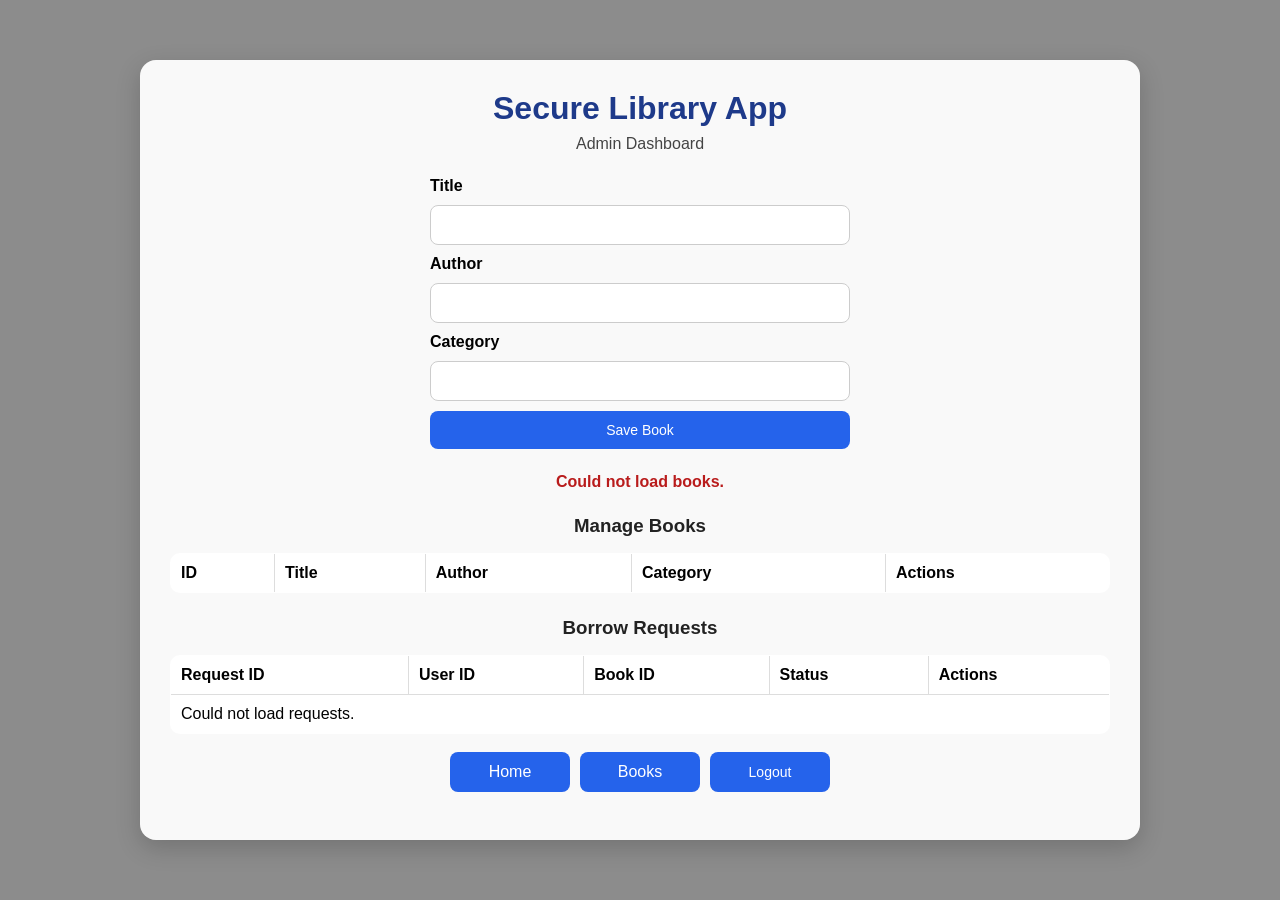
==== src/main/resources/static/admin.html @ 0d9c6380 "Added frontend pages and UI styling" ====
<!DOCTYPE html>
<html lang="en">
<head>
    <meta charset="UTF-8">
    <meta name="viewport" content="width=device-width, initial-scale=1.0">
    <title>Admin Dashboard - Secure Library App</title>
    <link rel="stylesheet" href="style.css">
</head>
<body>
<div class="page-wrapper">
    <div class="container">
        <div class="app-title">Secure Library App</div>
        <div class="page-subtitle">Admin Dashboard</div>

        <form id="bookForm">
            <input type="hidden" id="bookId">

            <label for="title">Title</label>
            <input id="title" type="text" required minlength="2">

            <label for="author">Author</label>
            <input id="author" type="text" required minlength="2">

            <label for="category">Category</label>
            <input id="category" type="text" required minlength="2">

            <button type="submit">Save Book</button>
        </form>

        <p id="message"></p>

        <h3 class="section-title">Manage Books</h3>
        <table>
            <thead>
            <tr>
                <th>ID</th>
                <th>Title</th>
                <th>Author</th>
                <th>Category</th>
                <th>Actions</th>
            </tr>
            </thead>
            <tbody id="adminBooksTableBody"></tbody>
        </table>

        <h3 class="section-title">Borrow Requests</h3>
        <table>
            <thead>
            <tr>
                <th>Request ID</th>
                <th>User ID</th>
                <th>Book ID</th>
                <th>Status</th>
                <th>Actions</th>
            </tr>
            </thead>
            <tbody id="borrowRequestsTableBody"></tbody>
        </table>

        <div class="menu">
            <a class="btn" href="index.html">Home</a>
            <a class="btn" href="books.html">Books</a>
            <button class="btn" onclick="logout()">Logout</button>
        </div>
    </div>
</div>

<script src="app.js"></script>
<script>
    document.getElementById("bookForm").addEventListener("submit", saveBook);

    async function loadAdminBooks() {
        const message = document.getElementById("message");
        const tableBody = document.getElementById("adminBooksTableBody");
        tableBody.innerHTML = "";
        message.textContent = "";

        try {
            const response = await fetch("/books", {
                method: "GET",
                headers: getAuthHeaders()
            });

            if (!response.ok) {
                throw new Error("Could not load books.");
            }

            const books = await response.json();

            books.forEach(book => {
                const row = document.createElement("tr");
                row.innerHTML = `
                    <td>${book.id ?? ""}</td>
                    <td>${escapeHtml(book.title ?? "")}</td>
                    <td>${escapeHtml(book.author ?? "")}</td>
                    <td>${escapeHtml(book.category ?? "")}</td>
                    <td>
                        <button onclick="editBook(${book.id}, '${jsEscape(book.title)}', '${jsEscape(book.author)}', '${jsEscape(book.category)}')">Edit</button>
                        <button onclick="deleteBook(${book.id})">Delete</button>
                    </td>
                `;
                tableBody.appendChild(row);
            });
        } catch (error) {
            message.style.color = "#b91c1c";
            message.textContent = error.message;
        }
    }

    async function loadBorrowRequests() {
        const tableBody = document.getElementById("borrowRequestsTableBody");
        tableBody.innerHTML = "";

        try {
            const response = await fetch("/borrow/all", {
                method: "GET",
                headers: getAuthHeaders()
            });

            if (!response.ok) {
                throw new Error("Could not load borrow requests.");
            }

            const requests = await response.json();

            if (requests.length === 0) {
                tableBody.innerHTML = "<tr><td colspan='5'>No borrow requests found.</td></tr>";
                return;
            }

            requests.forEach(request => {
                const row = document.createElement("tr");
                row.innerHTML = `
                    <td>${request.id ?? ""}</td>
                    <td>${request.userId ?? ""}</td>
                    <td>${request.bookId ?? ""}</td>
                    <td>${escapeHtml(request.status ?? "")}</td>
                    <td>
                        <button onclick="approveRequest(${request.id})">Approve</button>
                        <button onclick="rejectRequest(${request.id})">Reject</button>
                    </td>
                `;
                tableBody.appendChild(row);
            });
        } catch (error) {
            tableBody.innerHTML = "<tr><td colspan='5'>Could not load requests.</td></tr>";
        }
    }

    function editBook(id, title, author, category) {
        document.getElementById("bookId").value = id;
        document.getElementById("title").value = title;
        document.getElementById("author").value = author;
        document.getElementById("category").value = category;
        window.scrollTo({ top: 0, behavior: "smooth" });
    }

    async function saveBook(event) {
        event.preventDefault();

        const id = document.getElementById("bookId").value;
        const title = document.getElementById("title").value.trim();
        const author = document.getElementById("author").value.trim();
        const category = document.getElementById("category").value.trim();
        const message = document.getElementById("message");

        message.textContent = "";

        if (title.length < 2 || author.length < 2 || category.length < 2) {
            message.style.color = "#b91c1c";
            message.textContent = "All fields must be at least 2 characters.";
            return;
        }

        const url = id ? `/books/${id}` : "/books";
        const method = id ? "PUT" : "POST";

        try {
            const response = await fetch(url, {
                method: method,
                headers: getAuthHeaders(),
                body: JSON.stringify({ title, author, category })
            });

            const text = await response.text();

            if (!response.ok) {
                throw new Error(text || "Could not save book.");
            }

            message.style.color = "green";
            message.textContent = id ? "Book updated successfully." : "Book added successfully.";

            document.getElementById("bookForm").reset();
            document.getElementById("bookId").value = "";

            loadAdminBooks();
        } catch (error) {
            message.style.color = "#b91c1c";
            message.textContent = error.message;
        }
    }

    async function deleteBook(id) {
        const message = document.getElementById("message");

        if (!confirm("Are you sure you want to delete this book?")) {
            return;
        }

        try {
            const response = await fetch(`/books/${id}`, {
                method: "DELETE",
                headers: getAuthHeaders()
            });

            const text = await response.text();

            if (!response.ok) {
                throw new Error(text || "Could not delete book.");
            }

            message.style.color = "green";
            message.textContent = text || "Book deleted successfully.";

            loadAdminBooks();
        } catch (error) {
            message.style.color = "#b91c1c";
            message.textContent = error.message;
        }
    }

    async function approveRequest(id) {
        await updateRequestStatus(id, "approve");
    }

    async function rejectRequest(id) {
        await updateRequestStatus(id, "reject");
    }

    async function updateRequestStatus(id, action) {
        const message = document.getElementById("message");

        try {
            const response = await fetch(`/borrow/${id}/${action}`, {
                method: "PUT",
                headers: getAuthHeaders()
            });

            const text = await response.text();

            if (!response.ok) {
                throw new Error(text || `Could not ${action} request.`);
            }

            message.style.color = "green";
            message.textContent = text || `Request ${action}d successfully.`;

            loadBorrowRequests();
        } catch (error) {
            message.style.color = "#b91c1c";
            message.textContent = error.message;
        }
    }

    loadAdminBooks();
    loadBorrowRequests();
</script>
</body>
</html>
---- src/main/resources/static/style.css ----
* {
    box-sizing: border-box;
}

body {
    margin: 0;
    min-height: 100vh;
    font-family: Arial, sans-serif;
    display: flex;
    justify-content: center;
    align-items: center;
    background-size: cover;
    background-position: center;
    background-repeat: no-repeat;
}

body::before {
    content: "";
    position: fixed;
    inset: 0;
    background: rgba(0, 0, 0, 0.45);
    z-index: 0;
}

.page-wrapper {
    position: relative;
    z-index: 1;
    width: 100%;
    display: flex;
    justify-content: center;
    align-items: center;
    padding: 20px;
}

.container {
    width: 92%;
    max-width: 1000px;
    background: rgba(255, 255, 255, 0.95);
    padding: 30px;
    border-radius: 16px;
    box-shadow: 0 8px 24px rgba(0, 0, 0, 0.18);
    text-align: center;
}

.app-title {
    font-size: 32px;
    font-weight: bold;
    color: #1e3a8a;
    margin-bottom: 8px;
}

.page-subtitle {
    color: #444;
    margin-bottom: 24px;
}

h1, h2, h3 {
    color: #222;
    margin-top: 0;
}

form {
    width: 100%;
    max-width: 420px;
    margin: 0 auto 24px auto;
    display: flex;
    flex-direction: column;
    gap: 10px;
    text-align: left;
}

label {
    font-weight: bold;
}

input, button {
    padding: 11px;
    font-size: 14px;
    border-radius: 8px;
    border: 1px solid #ccc;
}

button, .btn {
    background: #2563eb;
    color: white;
    border: none;
    text-decoration: none;
    padding: 11px 16px;
    cursor: pointer;
    display: inline-block;
    border-radius: 8px;
    min-width: 120px;
    text-align: center;
}

button:hover, .btn:hover {
    background: #1d4ed8;
}

.menu, .top-bar {
    display: flex;
    justify-content: center;
    gap: 10px;
    flex-wrap: wrap;
    margin: 18px 0;
}

.top-bar input {
    min-width: 260px;
}

table {
    width: 100%;
    border-collapse: collapse;
    margin-top: 16px;
    background: white;
    border-radius: 10px;
    overflow: hidden;
}

table, th, td {
    border: 1px solid #ddd;
}

th, td {
    padding: 10px;
    text-align: left;
    vertical-align: top;
}

#message {
    font-weight: bold;
    margin: 12px 0;
    text-align: center;
}

.section-title {
    margin-top: 24px;
    margin-bottom: 10px;
    text-align: center;
}

@media (max-width: 768px) {
    .container {
        padding: 20px;
    }

    .app-title {
        font-size: 26px;
    }

    .top-bar {
        flex-direction: column;
        align-items: center;
    }

    .top-bar input {
        width: 100%;
        min-width: unset;
    }
}
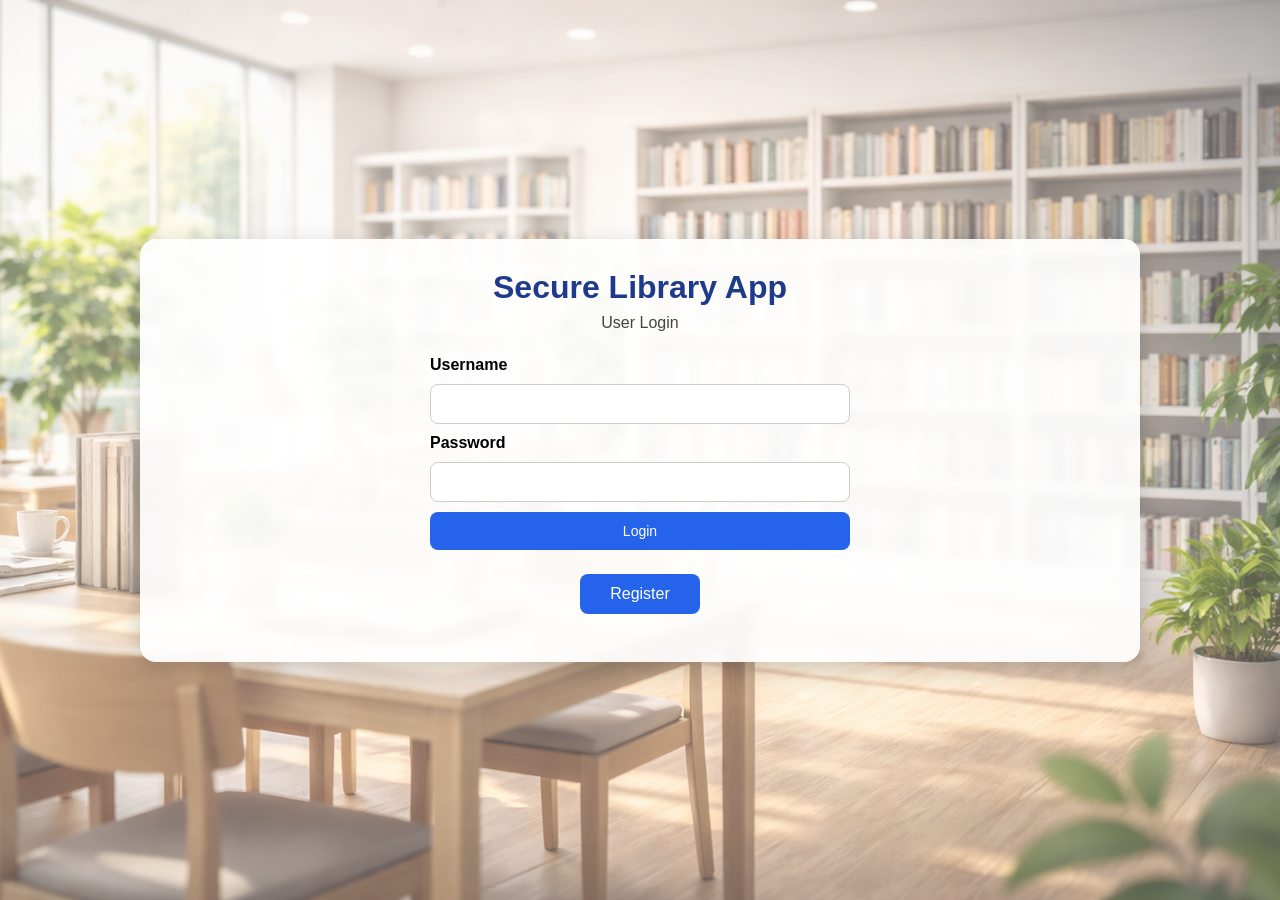
==== commit c06c22a6: "fix(auth): prevent default form submission and redirect correctly after login" ====
--- a/src/main/resources/static/admin.html
+++ b/src/main/resources/static/admin.html
@@ -58,213 +58,12 @@
         </table>
 
         <div class="menu">
-            <a class="btn" href="index.html">Home</a>
-            <a class="btn" href="books.html">Books</a>
-            <button class="btn" onclick="logout()">Logout</button>
+            <button id="logoutBtn" type="button" class="btn">Logout</button>
         </div>
     </div>
 </div>
 
 <script src="app.js"></script>
-<script>
-    document.getElementById("bookForm").addEventListener("submit", saveBook);
-
-    async function loadAdminBooks() {
-        const message = document.getElementById("message");
-        const tableBody = document.getElementById("adminBooksTableBody");
-        tableBody.innerHTML = "";
-        message.textContent = "";
-
-        try {
-            const response = await fetch("/books", {
-                method: "GET",
-                headers: getAuthHeaders()
-            });
-
-            if (!response.ok) {
-                throw new Error("Could not load books.");
-            }
-
-            const books = await response.json();
-
-            books.forEach(book => {
-                const row = document.createElement("tr");
-                row.innerHTML = `
-                    <td>${book.id ?? ""}</td>
-                    <td>${escapeHtml(book.title ?? "")}</td>
-                    <td>${escapeHtml(book.author ?? "")}</td>
-                    <td>${escapeHtml(book.category ?? "")}</td>
-                    <td>
-                        <button onclick="editBook(${book.id}, '${jsEscape(book.title)}', '${jsEscape(book.author)}', '${jsEscape(book.category)}')">Edit</button>
-                        <button onclick="deleteBook(${book.id})">Delete</button>
-                    </td>
-                `;
-                tableBody.appendChild(row);
-            });
-        } catch (error) {
-            message.style.color = "#b91c1c";
-            message.textContent = error.message;
-        }
-    }
-
-    async function loadBorrowRequests() {
-        const tableBody = document.getElementById("borrowRequestsTableBody");
-        tableBody.innerHTML = "";
-
-        try {
-            const response = await fetch("/borrow/all", {
-                method: "GET",
-                headers: getAuthHeaders()
-            });
-
-            if (!response.ok) {
-                throw new Error("Could not load borrow requests.");
-            }
-
-            const requests = await response.json();
-
-            if (requests.length === 0) {
-                tableBody.innerHTML = "<tr><td colspan='5'>No borrow requests found.</td></tr>";
-                return;
-            }
-
-            requests.forEach(request => {
-                const row = document.createElement("tr");
-                row.innerHTML = `
-                    <td>${request.id ?? ""}</td>
-                    <td>${request.userId ?? ""}</td>
-                    <td>${request.bookId ?? ""}</td>
-                    <td>${escapeHtml(request.status ?? "")}</td>
-                    <td>
-                        <button onclick="approveRequest(${request.id})">Approve</button>
-                        <button onclick="rejectRequest(${request.id})">Reject</button>
-                    </td>
-                `;
-                tableBody.appendChild(row);
-            });
-        } catch (error) {
-            tableBody.innerHTML = "<tr><td colspan='5'>Could not load requests.</td></tr>";
-        }
-    }
-
-    function editBook(id, title, author, category) {
-        document.getElementById("bookId").value = id;
-        document.getElementById("title").value = title;
-        document.getElementById("author").value = author;
-        document.getElementById("category").value = category;
-        window.scrollTo({ top: 0, behavior: "smooth" });
-    }
-
-    async function saveBook(event) {
-        event.preventDefault();
-
-        const id = document.getElementById("bookId").value;
-        const title = document.getElementById("title").value.trim();
-        const author = document.getElementById("author").value.trim();
-        const category = document.getElementById("category").value.trim();
-        const message = document.getElementById("message");
-
-        message.textContent = "";
-
-        if (title.length < 2 || author.length < 2 || category.length < 2) {
-            message.style.color = "#b91c1c";
-            message.textContent = "All fields must be at least 2 characters.";
-            return;
-        }
-
-        const url = id ? `/books/${id}` : "/books";
-        const method = id ? "PUT" : "POST";
-
-        try {
-            const response = await fetch(url, {
-                method: method,
-                headers: getAuthHeaders(),
-                body: JSON.stringify({ title, author, category })
-            });
-
-            const text = await response.text();
-
-            if (!response.ok) {
-                throw new Error(text || "Could not save book.");
-            }
-
-            message.style.color = "green";
-            message.textContent = id ? "Book updated successfully." : "Book added successfully.";
-
-            document.getElementById("bookForm").reset();
-            document.getElementById("bookId").value = "";
-
-            loadAdminBooks();
-        } catch (error) {
-            message.style.color = "#b91c1c";
-            message.textContent = error.message;
-        }
-    }
-
-    async function deleteBook(id) {
-        const message = document.getElementById("message");
-
-        if (!confirm("Are you sure you want to delete this book?")) {
-            return;
-        }
-
-        try {
-            const response = await fetch(`/books/${id}`, {
-                method: "DELETE",
-                headers: getAuthHeaders()
-            });
-
-            const text = await response.text();
-
-            if (!response.ok) {
-                throw new Error(text || "Could not delete book.");
-            }
-
-            message.style.color = "green";
-            message.textContent = text || "Book deleted successfully.";
-
-            loadAdminBooks();
-        } catch (error) {
-            message.style.color = "#b91c1c";
-            message.textContent = error.message;
-        }
-    }
-
-    async function approveRequest(id) {
-        await updateRequestStatus(id, "approve");
-    }
-
-    async function rejectRequest(id) {
-        await updateRequestStatus(id, "reject");
-    }
-
-    async function updateRequestStatus(id, action) {
-        const message = document.getElementById("message");
-
-        try {
-            const response = await fetch(`/borrow/${id}/${action}`, {
-                method: "PUT",
-                headers: getAuthHeaders()
-            });
-
-            const text = await response.text();
-
-            if (!response.ok) {
-                throw new Error(text || `Could not ${action} request.`);
-            }
-
-            message.style.color = "green";
-            message.textContent = text || `Request ${action}d successfully.`;
-
-            loadBorrowRequests();
-        } catch (error) {
-            message.style.color = "#b91c1c";
-            message.textContent = error.message;
-        }
-    }
-
-    loadAdminBooks();
-    loadBorrowRequests();
-</script>
+<script src="admin.js"></script>
 </body>
 </html>
--- a/src/main/resources/static/style.css
+++ b/src/main/resources/static/style.css
@@ -9,16 +9,18 @@
     display: flex;
     justify-content: center;
     align-items: center;
+    background-image: url('./bg.png');
     background-size: cover;
     background-position: center;
     background-repeat: no-repeat;
+    background-attachment: fixed;
 }
 
 body::before {
     content: "";
     position: fixed;
     inset: 0;
-    background: rgba(0, 0, 0, 0.45);
+    background: rgba(255, 255, 255, 0.28);
     z-index: 0;
 }
 
@@ -35,11 +37,12 @@
 .container {
     width: 92%;
     max-width: 1000px;
-    background: rgba(255, 255, 255, 0.95);
+    background: rgba(255, 255, 255, 0.92);
     padding: 30px;
     border-radius: 16px;
     box-shadow: 0 8px 24px rgba(0, 0, 0, 0.18);
     text-align: center;
+    backdrop-filter: blur(4px);
 }
 
 .app-title {
@@ -113,7 +116,7 @@
     width: 100%;
     border-collapse: collapse;
     margin-top: 16px;
-    background: white;
+    background: rgba(255, 255, 255, 0.96);
     border-radius: 10px;
     overflow: hidden;
 }
